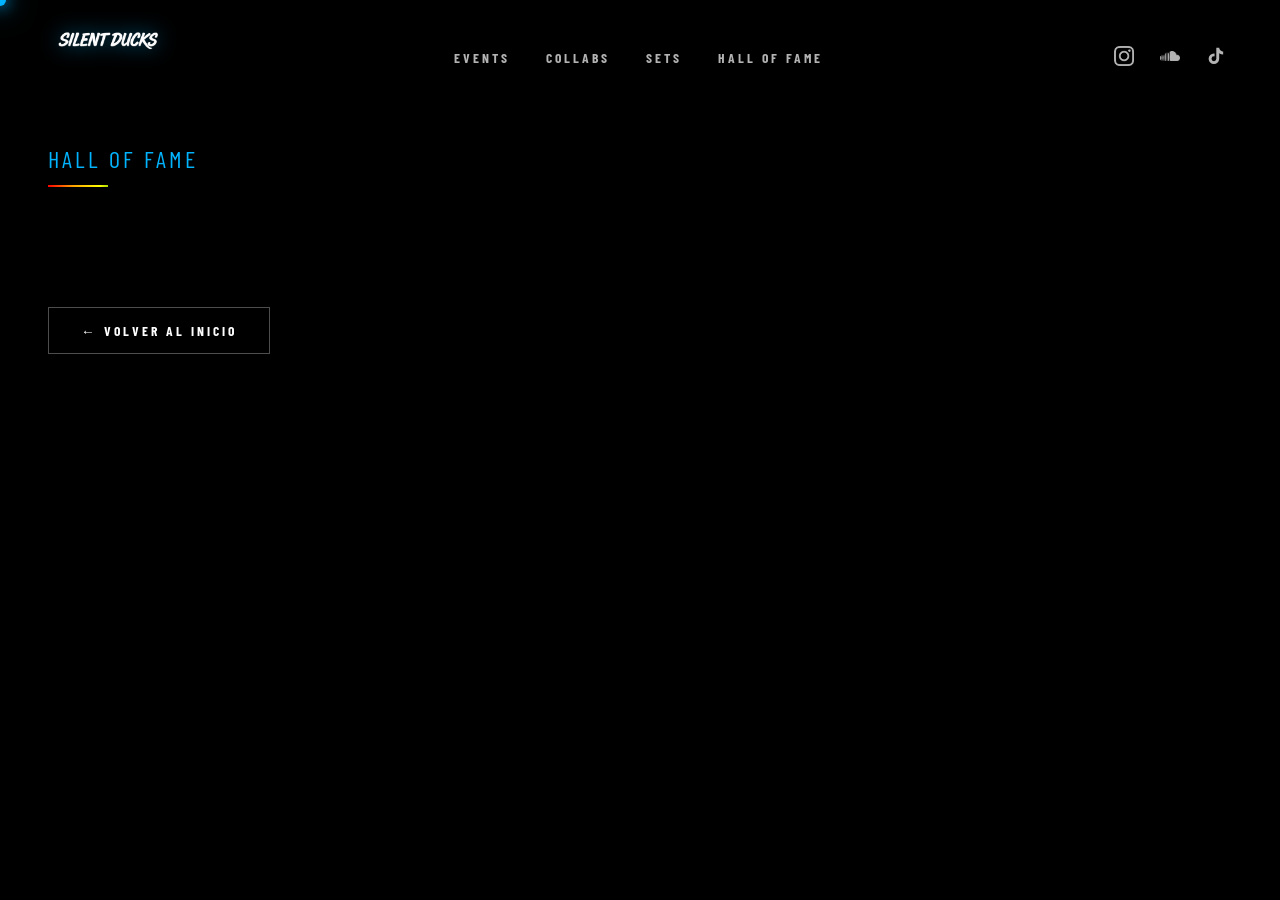
==== halloffame.html @ c342dd58 "Version 0.1.3 -Se unifico el style al index - Se arreglo el apartado de collabs con imagen y el recu" ====
<!DOCTYPE html>
<html lang="en">
<head>
<meta charset="UTF-8">
<meta name="viewport" content="width=device-width, initial-scale=1.0">
<title>Hall of Fame — Silent Ducks</title>
<link href="https://fonts.googleapis.com/css2?family=Bebas+Neue&family=Barlow+Condensed:wght@400;600;700;900&family=Barlow:wght@300;400&display=swap" rel="stylesheet">
<link rel="icon" type="image/x-icon" href="images/Pato azul.ico">
<link rel="stylesheet" href="Style.css">
</head>
<body>

<div class="cursor" id="cursor"></div>

<script>
const DUCK_B64 = "DUCK_PLACEHOLDER";
const LETTERS_B64 = "LETTERS_PLACEHOLDER";
const duckSrc = "data:image/png;base64," + DUCK_B64;
const lettersSrc = "data:image/png;base64," + LETTERS_B64;
</script>

<!-- NAV -->
<nav id="navbar">
  <a href="index.html" class="nav-logo">
    <img class="nav-logo-duck" id="navDuck" src="" alt="Silent Ducks">
    <img class="nav-logo-text" id="navText" src="" alt="Silent Ducks">
  </a>
  <ul class="nav-links">
    <li><a href="index.html#events">Events</a></li>
    <li><a href="index.html#collabs">Collabs</a></li>
    <li><a href="sets.html">Sets</a></li>
    <li><a href="halloffame.html">Hall of fame</a></li>
  </ul>
  <div class="nav-social">
    <!-- Instagram -->
    <a href="https://instagram.com/silentducks_" target="_blank" title="Instagram">
      <img src="images/instagram_black.png" alt="Instagram" style="width:20px; height:20px; object-fit:contain;">
    </a>
    <!-- SoundCloud -->
    <a href="https://soundcloud.com/silentducks" target="_blank" title="SoundCloud">
      <img src="images/test.png" alt="SoundCloud" style="width:20px; height:40px; object-fit:contain;">
    </a>
    <!-- TikTok -->
    <a href="https://tiktok.com/@silentducks" target="_blank" title="TikTok">
      <svg viewBox="0 0 24 24" xmlns="http://www.w3.org/2000/svg"><path d="M19.59 6.69a4.83 4.83 0 01-3.77-4.25V2h-3.45v13.67a2.89 2.89 0 01-2.88 2.5 2.89 2.89 0 01-2.89-2.89 2.89 2.89 0 012.89-2.89c.28 0 .54.04.79.1V9.01a6.33 6.33 0 00-.79-.05 6.34 6.34 0 00-6.34 6.34 6.34 6.34 0 006.34 6.34 6.34 6.34 0 006.33-6.34V8.69a8.18 8.18 0 004.78 1.52V6.74a4.85 4.85 0 01-1.01-.05z"/></svg>
    </a>
  </div>
</nav>

<!-- HALL OF FAME CONTENT -->
<section id="halloffame" style="padding-top: 140px;">
  <div style="max-width: 1200px; margin: 0 auto;">
    <div class="section-header">
      <div style="font-family:'Barlow Condensed',sans-serif;font-size:1.5rem;letter-spacing:3px;color:#00b4ff;text-transform:uppercase;margin-top:4px;">HALL OF FAME</div>
      <div class="section-line"></div>
    </div>

    <!-- Contenido aquí -->

    <a href="index.html" class="btn-outline" style="display:inline-block; margin-top: 60px;">← Volver al inicio</a>
  </div>
</section>

<script>
  // Inject logos
  document.getElementById('navDuck').src = "images/logo alargado blanco.png";
  document.getElementById('navText').src = "images/Pato azul.png";

  // Custom cursor
  const cursor = document.getElementById('cursor');
  document.addEventListener('mousemove', e => {
    cursor.style.left = e.clientX + 'px';
    cursor.style.top = e.clientY + 'px';
  });
  document.querySelectorAll('a, button').forEach(el => {
    el.addEventListener('mouseenter', () => cursor.classList.add('big'));
    el.addEventListener('mouseleave', () => cursor.classList.remove('big'));
  });

  // Navbar scroll
  window.addEventListener('scroll', () => {
    document.getElementById('navbar').classList.toggle('scrolled', window.scrollY > 60);
  });
</script>
</body>
</html>
---- Style.css ----
:root {
  --gold: #f5c518;
  --blue: #00b4ff;
  --white: #ffffff;
  --black: #000000;
  --gray: #111111;
  --gray2: #1a1a1a;
  --text-dim: #888;
}
* { margin: 0; padding: 0; box-sizing: border-box; }
html { scroll-behavior: smooth; }
body { background: #000; color: #fff; font-family: 'Barlow', sans-serif; overflow-x: hidden; cursor: none; }

/* CUSTOM CURSOR */
.cursor {
  width: 12px; height: 12px; background: var(--blue); border-radius: 50%;
  position: fixed; pointer-events: none; z-index: 9999;
  transform: translate(-50%, -50%);
  transition: width 0.2s, height 0.2s, background 0.2s;
  box-shadow: 0 0 15px var(--blue), 0 0 30px var(--blue);
}
.cursor.big { width: 30px; height: 30px; background: transparent; border: 2px solid var(--gold); box-shadow: 0 0 15px var(--gold); }

/* BRUSH FONT via image */
.brush-title {
  display: block;
  background-image: var(--letters-img);
  background-repeat: no-repeat;
  background-size: contain;
  background-position: center;
}

/* NAV */
nav {
  position: fixed; top: 0; left: 0; right: 0; z-index: 1000;
  display: flex; align-items: center; justify-content: space-between;
  padding: 16px 48px;
  background: linear-gradient(to bottom, rgba(0,0,0,0.95) 0%, transparent 100%);
  transition: background 0.4s, backdrop-filter 0.4s;
}
nav.scrolled { background: rgba(0,0,0,0.92); backdrop-filter: blur(12px); border-bottom: 1px solid rgba(245,197,24,0.15); }

.nav-logo { text-decoration: none; display: flex; align-items: center; gap: 10px; }
.nav-logo-duck { height: 80px; width: auto; filter: drop-shadow(0 0 10px rgba(0,180,255,0.5)); position: relative; top: -16px; }
.nav-logo-text { height: 40px; width: auto; display: none; }

.nav-links { display: flex; gap: 36px; list-style: none; }
.nav-links a {
  font-family: 'Barlow Condensed', sans-serif; font-weight: 700; font-size: 0.85rem;
  letter-spacing: 3px; color: rgba(255,255,255,0.7); text-decoration: none; text-transform: uppercase;
  transition: color 0.3s; position: relative;
}
.nav-links a::after { content: ''; position: absolute; bottom: -4px; left: 0; right: 0; height: 1px; background: var(--gold); transform: scaleX(0); transition: transform 0.3s; }
.nav-links a:hover { color: #fff; }
.nav-links a:hover::after { transform: scaleX(1); }

.nav-social { display: flex; gap: 14px; align-items: center; }
.nav-social a { display: flex; align-items: center; justify-content: center; width: 32px; height: 32px; text-decoration: none; transition: filter 0.3s, transform 0.2s; opacity: 0.7; }
.nav-social a:hover { opacity: 1; transform: scale(1.15); }
.nav-social svg { width: 20px; height: 20px; fill: #fff; }
.nav-social img { width: 20px; height: 20px; object-fit: contain; filter: brightness(0) invert(1); }

/* HERO */
#hero {
  height: 100vh; display: flex; flex-direction: column;
  align-items: center; justify-content: center;
  position: relative; overflow: hidden; text-align: center;
}
.hero-bg {
  position: absolute; inset: 0;
  background: radial-gradient(ellipse 80% 60% at 50% 40%, rgba(0,100,180,0.12) 0%, transparent 70%),
              radial-gradient(ellipse 60% 40% at 70% 70%, rgba(245,197,24,0.06) 0%, transparent 60%), #000;
}
.sparkle { position: absolute; border-radius: 50%; animation: twinkle var(--d, 3s) ease-in-out infinite; animation-delay: var(--delay, 0s); opacity: 0; }
@keyframes twinkle { 0%, 100% { opacity: 0; transform: scale(1); } 50% { opacity: 1; transform: scale(2); } }
.hero-glow-top { position: absolute; top: -200px; left: 50%; transform: translateX(-50%); width: 600px; height: 400px; background: radial-gradient(ellipse, rgba(0,180,255,0.25) 0%, transparent 70%); pointer-events: none; }
.hero-glow-bottom { position: absolute; bottom: -100px; left: 50%; transform: translateX(-50%); width: 800px; height: 300px; background: radial-gradient(ellipse, rgba(245,197,24,0.08) 0%, transparent 70%); pointer-events: none; }
.hero-corner-line { position: absolute; border: 1px solid rgba(245,197,24,0.2); pointer-events: none; }
.hero-corner-line.tl { top: 90px; left: 40px; width: 120px; height: 120px; border-right: none; border-bottom: none; }
.hero-corner-line.tr { top: 90px; right: 40px; width: 120px; height: 120px; border-left: none; border-bottom: none; }
.hero-corner-line.bl { bottom: 50px; left: 40px; width: 120px; height: 120px; border-right: none; border-top: none; }
.hero-corner-line.br { bottom: 50px; right: 40px; width: 120px; height: 120px; border-left: none; border-top: none; }

.hero-content { position: relative; z-index: 2; display: flex; flex-direction: column; align-items: center; width: 100%; }
.hero-duck {
  height: clamp(200px, 26vw, 340px); width: auto;
  margin-bottom: 16px;
  filter: drop-shadow(0 0 24px rgba(0,180,255,0.5)) drop-shadow(0 0 50px rgba(0,180,255,0.2));
  animation: float 4s ease-in-out infinite;
  opacity: 0; animation: float 4s ease-in-out infinite, fadeUp 0.8s 0.2s forwards;
}
@keyframes float { 0%, 100% { transform: translateY(0); } 50% { transform: translateY(-14px); } }

.hero-logo-text {
  height: clamp(80px, 12vw, 140px); width: auto;
  filter: brightness(0) invert(1) drop-shadow(0 0 30px rgba(245,197,24,0.3)) drop-shadow(0 0 60px rgba(0,180,255,0.2));
  opacity: 0; animation: fadeUp 0.8s 0.5s forwards;
}
.hero-pretitle {
  font-family: 'Barlow Condensed', sans-serif; font-size: 0.8rem;
  letter-spacing: 8px; color: var(--blue); text-transform: uppercase;
  margin-top: 16px; margin-bottom: 32px;
  opacity: 0; animation: fadeUp 0.8s 0.7s forwards;
}
.hero-cta-row { display: flex; gap: 16px; justify-content: center; flex-wrap: wrap; opacity: 0; animation: fadeUp 0.8s 0.9s forwards; margin-bottom: 80px; }

.btn-gold { font-family: 'Barlow Condensed', sans-serif; font-weight: 700; font-size: 0.85rem; letter-spacing: 3px; text-transform: uppercase; padding: 14px 32px; background: var(--gold); color: #000; border: none; text-decoration: none; cursor: none; transition: transform 0.2s, box-shadow 0.2s; }
.btn-gold:hover { transform: translateY(-2px); box-shadow: 0 8px 30px rgba(245,197,24,0.5); }
.btn-outline { font-family: 'Barlow Condensed', sans-serif; font-weight: 700; font-size: 0.85rem; letter-spacing: 3px; text-transform: uppercase; padding: 14px 32px; background: transparent; color: #fff; border: 1px solid rgba(255,255,255,0.3); text-decoration: none; cursor: none; transition: border-color 0.2s, color 0.2s, box-shadow 0.2s; }
.btn-outline:hover { border-color: var(--blue); color: var(--blue); box-shadow: 0 0 20px rgba(0,180,255,0.3); }

.hero-scroll { position: absolute; bottom: 32px; left: 50%; transform: translateX(-50%); display: flex; flex-direction: column; align-items: center; gap: 8px; opacity: 0; animation: fadeIn 1s 1.4s forwards; }
.hero-scroll span { font-family: 'Barlow Condensed', sans-serif; font-size: 0.7rem; letter-spacing: 4px; color: rgba(255,255,255,0.3); text-transform: uppercase; }
.scroll-line { width: 1px; height: 40px; background: linear-gradient(to bottom, rgba(255,255,255,0.3), transparent); animation: scrollPulse 2s ease-in-out infinite; }
@keyframes scrollPulse { 0%, 100% { opacity: 0.3; } 50% { opacity: 1; } }
@keyframes fadeUp { from { opacity: 0; transform: translateY(30px); } to { opacity: 1; transform: translateY(0); } }
@keyframes fadeIn { from { opacity: 0; } to { opacity: 1; } }

/* SECTIONS */
section { padding: 100px 48px; }
.section-header { margin-bottom: 60px; }
.section-tag { font-family: 'Barlow Condensed', sans-serif; font-size: 0.75rem; letter-spacing: 6px; color: var(--blue); text-transform: uppercase; margin-bottom: 12px; display: block; }
.section-title-img { height: clamp(50px, 7vw, 80px); width: auto; filter: brightness(0) invert(1); display: block; margin-bottom: 4px; }
.section-line { width: 60px; height: 2px; background: linear-gradient(to right, red, orange, yellow, green, cyan, blue, violet, red); background-size: 300% 100%; margin-top: 12px; animation: rainbowMove 5s linear infinite; }
@keyframes rainbowMove { 0% { background-position: 0% 50%; } 100% { background-position: 300% 50%; } }

/* EVENTS */
#events { background: #000; }
.events-wrap { max-width: 1200px; margin: 0 auto; }
.upcoming-grid { display: grid; grid-template-columns: repeat(auto-fill, minmax(340px, 1fr)); gap: 2px; margin-bottom: 80px; }
.event-card { background: var(--gray2); border: 1px solid rgba(245,197,24,0.1); padding: 32px; position: relative; overflow: hidden; transition: border-color 0.3s, transform 0.3s; }
.event-card::before { content: ''; position: absolute; top: 0; left: 0; right: 0; height: 2px; background: linear-gradient(to right, var(--gold), var(--blue), transparent); opacity: 0; transition: opacity 0.3s; }
.event-card:hover { border-color: rgba(245,197,24,0.4); transform: translateY(-4px); }
.event-card:hover::before { opacity: 1; }
.event-badge { display: inline-block; font-family: 'Barlow Condensed', sans-serif; font-size: 0.65rem; letter-spacing: 4px; font-weight: 700; text-transform: uppercase; padding: 4px 12px; background: var(--gold); color: #000; margin-bottom: 20px; }
.event-badge.past { background: transparent; border: 1px solid rgba(255,255,255,0.2); color: var(--text-dim); }
.event-venue { font-family: 'Barlow Condensed', sans-serif; font-size: 0.8rem; letter-spacing: 3px; color: var(--blue); text-transform: uppercase; margin-bottom: 8px; display: flex; align-items: center; gap: 6px; }
.event-name { font-family: 'Bebas Neue', sans-serif; font-size: 2rem; letter-spacing: 2px; margin-bottom: 6px; }
.event-date { font-family: 'Barlow Condensed', sans-serif; font-size: 1rem; color: var(--gold); letter-spacing: 2px; margin-bottom: 6px; }
.event-lineup { font-size: 0.85rem; color: rgba(255,255,255,0.5); letter-spacing: 1px; margin-bottom: 24px; line-height: 1.6; }
.event-ticket { font-family: 'Barlow Condensed', sans-serif; font-weight: 700; font-size: 0.8rem; letter-spacing: 3px; text-transform: uppercase; padding: 10px 24px; background: transparent; color: var(--gold); border: 1px solid rgba(245,197,24,0.4); text-decoration: none; display: inline-block; transition: background 0.2s, color 0.2s; }
.event-ticket:hover { background: var(--gold); color: #000; }

.past-section-label { font-family: 'Barlow Condensed', sans-serif; font-size: 0.75rem; letter-spacing: 6px; color: rgba(255,255,255,0.25); text-transform: uppercase; margin-bottom: 20px; }
.past-grid { display: grid; grid-template-columns: repeat(auto-fill, minmax(200px, 1fr)); gap: 2px; }
.past-item { aspect-ratio: 2/3; background: var(--gray2); border: 1px solid rgba(255,255,255,0.06); display: flex; flex-direction: column; align-items: center; justify-content: center; padding: 24px; position: relative; overflow: hidden; transition: border-color 0.3s; cursor: none; gap: 8px; }
.past-item img { width: 100%; max-height: 100%; object-fit: cover; display: block; }
.past-item::before { content: ''; position: absolute; inset: 0; background: radial-gradient(ellipse at center, rgba(0,180,255,0.08) 0%, transparent 70%); opacity: 0; transition: opacity 0.3s; }
.past-item:hover { border-color: rgba(0,180,255,0.3); }
.past-item:hover::before { opacity: 1; }
.past-item-date { font-family: 'Barlow Condensed', sans-serif; font-size: 0.7rem; letter-spacing: 3px; color: var(--blue); text-transform: uppercase; margin-bottom: 8px; }
.past-item-name { font-family: 'Bebas Neue', sans-serif; font-size: 1.1rem; letter-spacing: 2px; text-align: center; color: rgba(255,255,255,0.8); margin-bottom: 4px; }
.past-item-venue { font-size: 0.75rem; color: rgba(255,255,255,0.3); text-align: center; }

/* SETS */
#sets { background: #050505; }
.sets-wrap { max-width: 1200px; margin: 0 auto; }
.genre-filters { display: flex; gap: 8px; flex-wrap: wrap; margin-bottom: 48px; }
.genre-btn { font-family: 'Barlow Condensed', sans-serif; font-size: 0.75rem; font-weight: 700; letter-spacing: 3px; text-transform: uppercase; padding: 8px 20px; background: transparent; color: rgba(255,255,255,0.4); border: 1px solid rgba(255,255,255,0.12); cursor: none; transition: all 0.2s; }
.genre-btn:hover, .genre-btn.active { background: var(--gold); color: #000; border-color: var(--gold); }
.sets-grid { display: grid; grid-template-columns: repeat(auto-fill, minmax(300px, 1fr)); gap: 2px; }
.set-card { background: var(--gray2); border: 1px solid rgba(255,255,255,0.06); overflow: hidden; transition: border-color 0.3s, transform 0.3s; }
.set-card:hover { border-color: rgba(0,180,255,0.3); transform: translateY(-3px); }
.set-thumb { aspect-ratio: 16/9; background: #111; position: relative; overflow: hidden; display: flex; align-items: center; justify-content: center; }
.set-thumb-bg { position: absolute; inset: 0; }
.set-play { width: 48px; height: 48px; background: rgba(245,197,24,0.9); border-radius: 50%; display: flex; align-items: center; justify-content: center; position: relative; z-index: 2; font-size: 1.2rem; transition: transform 0.2s, box-shadow 0.2s; }
.set-card:hover .set-play { transform: scale(1.1); box-shadow: 0 0 20px rgba(245,197,24,0.6); }
.set-genre-tag { position: absolute; top: 10px; right: 10px; font-family: 'Barlow Condensed', sans-serif; font-size: 0.65rem; letter-spacing: 3px; font-weight: 700; text-transform: uppercase; padding: 3px 10px; background: rgba(0,0,0,0.7); color: var(--blue); border: 1px solid rgba(0,180,255,0.3); z-index: 2; }
.set-info { padding: 20px; }
.set-dj { font-family: 'Bebas Neue', sans-serif; font-size: 1.3rem; letter-spacing: 2px; margin-bottom: 4px; }
.set-desc { font-size: 0.8rem; color: rgba(255,255,255,0.4); margin-bottom: 12px; letter-spacing: 0.5px; }
.set-meta { display: flex; align-items: center; justify-content: space-between; }
.set-event-name { font-family: 'Barlow Condensed', sans-serif; font-size: 0.7rem; letter-spacing: 2px; color: var(--gold); text-transform: uppercase; }
.set-sc-link { font-family: 'Barlow Condensed', sans-serif; font-size: 0.7rem; letter-spacing: 2px; font-weight: 700; color: rgba(255,102,0,0.8); text-decoration: none; text-transform: uppercase; border: 1px solid rgba(255,102,0,0.3); padding: 3px 10px; transition: background 0.2s, color 0.2s; }
.set-sc-link:hover { background: rgba(255,102,0,0.15); color: #ff6600; }

/* SOUNDCLOUD */
#soundcloud { background: #000; padding: 80px 48px; text-align: center; }
.sc-wrap { max-width: 900px; margin: 0 auto; }
.sc-brand { display: flex; align-items: center; justify-content: center; gap: 20px; margin-bottom: 32px; }
.sc-logo-svg { width: 60px; height: auto; filter: drop-shadow(0 0 16px rgba(255,102,0,0.6)); }
.sc-title { font-family: 'Bebas Neue', sans-serif; font-size: 3rem; letter-spacing: 3px; }
.sc-title span { color: #ff6600; }
.sc-sub { font-family: 'Barlow Condensed', sans-serif; font-size: 1rem; letter-spacing: 4px; color: rgba(255,255,255,0.4); text-transform: uppercase; margin-bottom: 40px; }
.sc-cta { font-family: 'Barlow Condensed', sans-serif; font-weight: 700; font-size: 0.85rem; letter-spacing: 3px; text-transform: uppercase; padding: 14px 36px; background: #ff6600; color: #fff; text-decoration: none; display: inline-block; transition: transform 0.2s, box-shadow 0.2s; }
.sc-cta:hover { transform: translateY(-2px); box-shadow: 0 8px 30px rgba(255,102,0,0.4); }

/* SOCIAL */
#social { background: #050505; padding: 80px 48px; text-align: center; }
.social-wrap { max-width: 800px; margin: 0 auto; }
.social-tagline-img { height: clamp(50px, 7vw, 80px); width: auto; filter: brightness(0) invert(1); display: block; margin: 0 auto 12px; }
.social-sub { font-size: 0.9rem; color: rgba(255,255,255,0.4); letter-spacing: 1px; margin-bottom: 48px; max-width: 400px; margin-left: auto; margin-right: auto; }
.social-icons { display: flex; gap: 20px; justify-content: center; flex-wrap: wrap; margin-bottom: 48px; }
.social-card { display: flex; flex-direction: column; align-items: center; gap: 12px; padding: 28px 32px; background: var(--gray2); border: 1px solid rgba(255,255,255,0.06); text-decoration: none; color: #fff; transition: border-color 0.3s, transform 0.3s; width: 160px; }
.social-card:hover { transform: translateY(-4px); }
.social-card.ig:hover { border-color: rgba(225,48,108,0.5); }
.social-card.sc:hover { border-color: rgba(255,102,0,0.5); }
.social-card.tt:hover { border-color: rgba(0,242,234,0.5); }
.social-card.yt:hover { border-color: rgba(255,0,0,0.5); }
.social-card-icon { width: 36px; height: 36px; display: flex; align-items: center; justify-content: center; }
.social-card-icon svg { width: 32px; height: 32px; fill: #fff; }
.social-card-label { font-family: 'Barlow Condensed', sans-serif; font-size: 0.7rem; letter-spacing: 3px; text-transform: uppercase; color: rgba(255,255,255,0.5); }
.social-card-handle { font-family: 'Barlow Condensed', sans-serif; font-size: 0.9rem; letter-spacing: 1px; font-weight: 600; text-align: center; word-break: break-all; }

/* COLLABS */
.collabs-wrap { max-width: 1200px; margin: 0 auto; }
.collab-grid { display: flex; gap: 24px; justify-content: flex-start; flex-wrap: wrap; margin-top: 40px; }
.collab-card { display: flex; flex-direction: column; align-items: flex-start; text-align: left; gap: 14px; padding: 32px 24px; background: var(--gray2); border: 1px solid rgba(255,255,255,0.06); width: 180px; transition: border-color 0.3s, transform 0.3s; }
.collab-card:hover { transform: translateY(-4px); border-color: rgba(245,197,24,0.3); }
.collab-card img { width: 200px; height: 200px; object-fit: contain; filter: brightness(0) invert(1); align-self: center; }
.collab-card-name { font-family: 'Barlow Condensed', sans-serif; font-size: 0.85rem; letter-spacing: 2px; text-transform: uppercase; text-align: left; color: #fff; }
.collab-card-city { font-family: 'Barlow Condensed', sans-serif; font-size: 0.72rem; letter-spacing: 2px; text-transform: uppercase; color: rgba(255,255,255,0.35); text-align: left; }

/* FOOTER */
footer { background: #000; border-top: 1px solid rgba(245,197,24,0.1); padding: 36px 48px; display: flex; align-items: center; justify-content: space-between; flex-wrap: wrap; gap: 20px; }
.footer-logo { display: flex; align-items: center; gap: 10px; }
.footer-logo-duck { height: 60px; width: auto; filter: drop-shadow(0 0 6px rgba(0,180,255,0.4)); }
.footer-logo-text { height: 22px; width: auto; filter: brightness(0) invert(1); opacity: 0.8; }
.footer-copy { font-size: 0.8rem; color: rgba(255,255,255,0.2); letter-spacing: 1px; }
.footer-loc { font-family: 'Barlow Condensed', sans-serif; font-size: 0.75rem; letter-spacing: 3px; color: var(--blue); text-transform: uppercase; }

.divider { width: 100%; height: 1px; background: linear-gradient(to right, transparent, rgba(245,197,24,0.2), rgba(0,180,255,0.2), transparent); }

@media (max-width: 768px) {
  nav { padding: 14px 20px; }
  .nav-links { display: none; }
  section { padding: 60px 20px; }
  #soundcloud, #social { padding: 60px 20px; }
  footer { padding: 28px 20px; flex-direction: column; align-items: flex-start; }
  .hero-corner-line { display: none; }
}
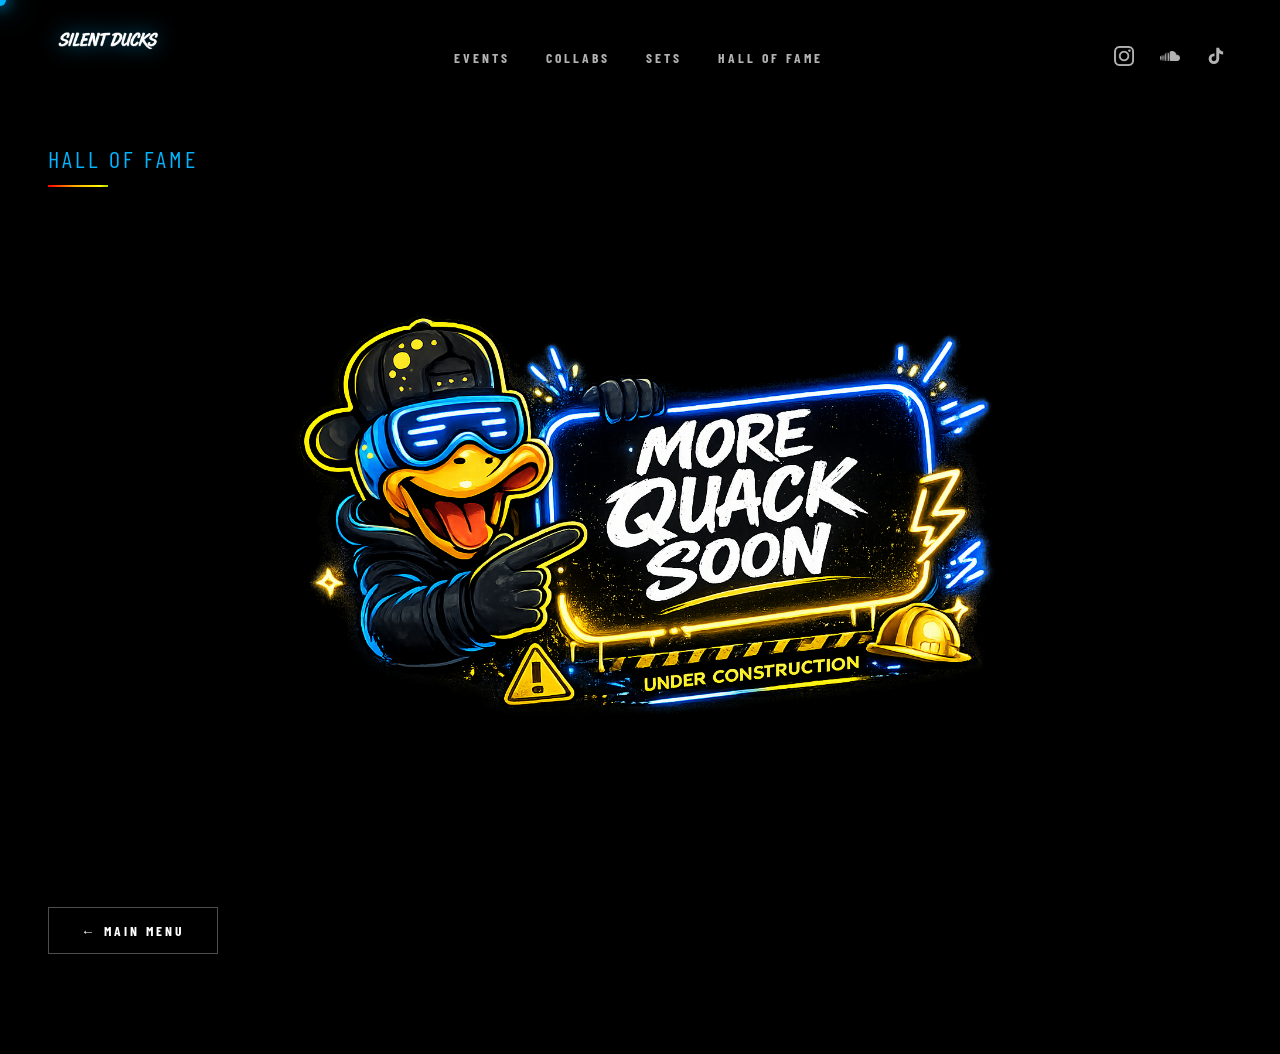
==== commit 7ff20d78: "Version 0.1.3 - 1 - Hall of fame and set web, se anade un coming soon porque no esta terminada. - NU" ====
--- a/halloffame.html
+++ b/halloffame.html
@@ -20,7 +20,7 @@
 </script>
 
 <!-- NAV -->
-<nav id="navbar">
+<nav id="navbar" class="scrolled">
   <a href="index.html" class="nav-logo">
     <img class="nav-logo-duck" id="navDuck" src="" alt="Silent Ducks">
     <img class="nav-logo-text" id="navText" src="" alt="Silent Ducks">
@@ -55,9 +55,9 @@
       <div class="section-line"></div>
     </div>
 
-    <!-- Contenido aquí -->
+    <img src="images/contenido/quacksoon.png" alt="" style="width: 100%; max-width: 900px; height: auto; display: block; margin: 0 auto 60px;">
 
-    <a href="index.html" class="btn-outline" style="display:inline-block; margin-top: 60px;">← Volver al inicio</a>
+    <a href="index.html" class="btn-outline" style="display:inline-block; margin-top: 0;">← Main menu</a>
   </div>
 </section>
 
--- a/Style.css
+++ b/Style.css
@@ -205,9 +205,9 @@
 /* COLLABS */
 .collabs-wrap { max-width: 1200px; margin: 0 auto; }
 .collab-grid { display: flex; gap: 24px; justify-content: flex-start; flex-wrap: wrap; margin-top: 40px; }
-.collab-card { display: flex; flex-direction: column; align-items: flex-start; text-align: left; gap: 14px; padding: 32px 24px; background: var(--gray2); border: 1px solid rgba(255,255,255,0.06); width: 180px; transition: border-color 0.3s, transform 0.3s; }
+.collab-card { display: flex; flex-direction: column; align-items: flex-start; text-align: left; justify-content: space-between; padding: 32px 24px; background: var(--gray2); border: 1px solid rgba(255,255,255,0.06); width: 180px; min-height: 320px; transition: border-color 0.3s, transform 0.3s; }
 .collab-card:hover { transform: translateY(-4px); border-color: rgba(245,197,24,0.3); }
-.collab-card img { width: 200px; height: 200px; object-fit: contain; filter: brightness(0) invert(1); align-self: center; }
+.collab-card img { width: 100%; height: 160px; object-fit: contain; align-self: center; }
 .collab-card-name { font-family: 'Barlow Condensed', sans-serif; font-size: 0.85rem; letter-spacing: 2px; text-transform: uppercase; text-align: left; color: #fff; }
 .collab-card-city { font-family: 'Barlow Condensed', sans-serif; font-size: 0.72rem; letter-spacing: 2px; text-transform: uppercase; color: rgba(255,255,255,0.35); text-align: left; }
 
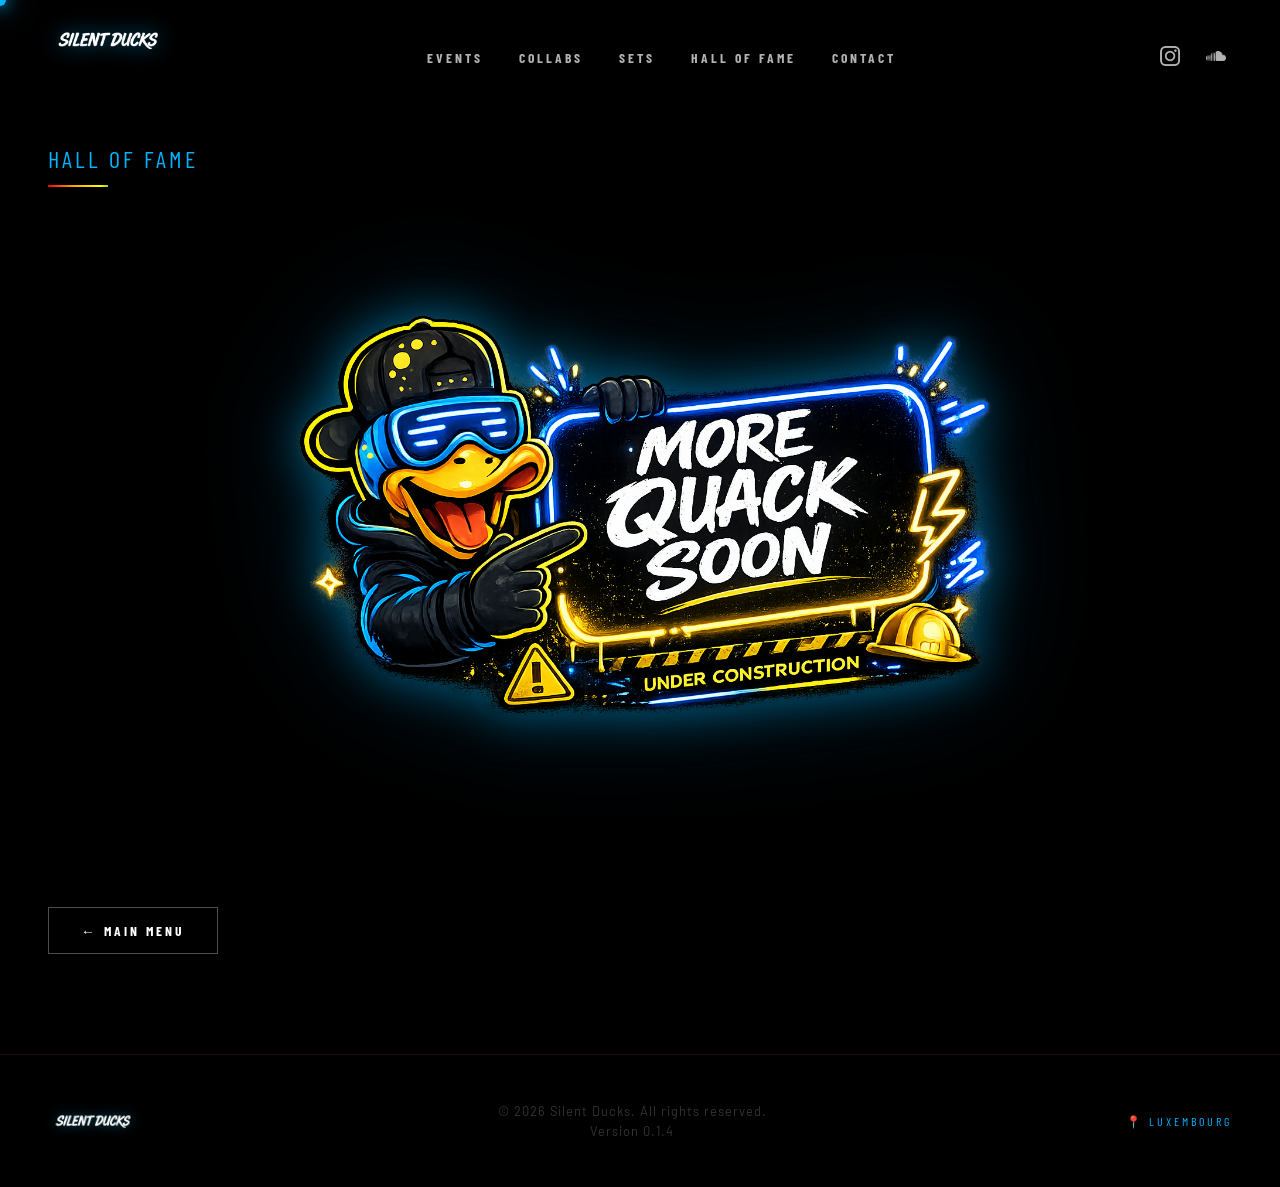
==== commit 24552837: "Version 0.1.4 - Se añade nuevo apartado Contacts, donde se abren 3 tipos de formularios, para DJs, p" ====
--- a/halloffame.html
+++ b/halloffame.html
@@ -11,6 +11,7 @@
 <body>
 
 <div class="cursor" id="cursor"></div>
+<div id="sparkles" style="position:fixed;inset:0;pointer-events:none;z-index:0;overflow:hidden;"></div>
 
 <script>
 const DUCK_B64 = "DUCK_PLACEHOLDER";
@@ -30,6 +31,7 @@
     <li><a href="index.html#collabs">Collabs</a></li>
     <li><a href="sets.html">Sets</a></li>
     <li><a href="halloffame.html">Hall of fame</a></li>
+    <li><a href="contact.html">Contact</a></li>
   </ul>
   <div class="nav-social">
     <!-- Instagram -->
@@ -40,31 +42,40 @@
     <a href="https://soundcloud.com/silentducks" target="_blank" title="SoundCloud">
       <img src="images/test.png" alt="SoundCloud" style="width:20px; height:40px; object-fit:contain;">
     </a>
-    <!-- TikTok -->
-    <a href="https://tiktok.com/@silentducks" target="_blank" title="TikTok">
-      <svg viewBox="0 0 24 24" xmlns="http://www.w3.org/2000/svg"><path d="M19.59 6.69a4.83 4.83 0 01-3.77-4.25V2h-3.45v13.67a2.89 2.89 0 01-2.88 2.5 2.89 2.89 0 01-2.89-2.89 2.89 2.89 0 012.89-2.89c.28 0 .54.04.79.1V9.01a6.33 6.33 0 00-.79-.05 6.34 6.34 0 00-6.34 6.34 6.34 6.34 0 006.34 6.34 6.34 6.34 0 006.33-6.34V8.69a8.18 8.18 0 004.78 1.52V6.74a4.85 4.85 0 01-1.01-.05z"/></svg>
-    </a>
   </div>
 </nav>
 
 <!-- HALL OF FAME CONTENT -->
-<section id="halloffame" style="padding-top: 140px;">
+<section id="halloffame" style="padding-top: 140px; position: relative; z-index: 1;">
   <div style="max-width: 1200px; margin: 0 auto;">
     <div class="section-header">
       <div style="font-family:'Barlow Condensed',sans-serif;font-size:1.5rem;letter-spacing:3px;color:#00b4ff;text-transform:uppercase;margin-top:4px;">HALL OF FAME</div>
       <div class="section-line"></div>
     </div>
 
-    <img src="images/contenido/quacksoon.png" alt="" style="width: 100%; max-width: 900px; height: auto; display: block; margin: 0 auto 60px;">
+    <img src="images/contenido/quacksoon.png" alt="" style="width: 100%; max-width: 900px; height: auto; display: block; margin: 0 auto 60px; filter: drop-shadow(0 0 24px rgba(0,180,255,0.5)) drop-shadow(0 0 50px rgba(0,180,255,0.2));">
 
     <a href="index.html" class="btn-outline" style="display:inline-block; margin-top: 0;">← Main menu</a>
   </div>
 </section>
 
+<!-- FOOTER -->
+<footer style="position: relative; z-index: 1;">
+  <div class="footer-logo">
+    <img class="footer-logo-duck" id="footerDuck" src="" alt="">
+  </div>
+  <div style="display:flex; flex-direction:column; align-items:center; gap:4px;">
+    <div class="footer-copy">© 2026 Silent Ducks. All rights reserved.</div>
+    <div class="footer-copy">Version 0.1.4</div>
+  </div>
+  <div class="footer-loc">📍 Luxembourg</div>
+</footer>
+
 <script>
   // Inject logos
   document.getElementById('navDuck').src = "images/logo alargado blanco.png";
   document.getElementById('navText').src = "images/Pato azul.png";
+  document.getElementById('footerDuck').src = "images/logo alargado blanco.png";
 
   // Custom cursor
   const cursor = document.getElementById('cursor');
@@ -81,6 +92,15 @@
   window.addEventListener('scroll', () => {
     document.getElementById('navbar').classList.toggle('scrolled', window.scrollY > 60);
   });
+
+  // Sparkles
+  const sp = document.getElementById('sparkles');
+  for (let i = 0; i < 60; i++) {
+    const s = document.createElement('div');
+    s.className = 'sparkle';
+    s.style.cssText = `left:${Math.random()*100}%;top:${Math.random()*100}%;width:${1+Math.random()*2}px;height:${1+Math.random()*2}px;background:${Math.random()>0.5?'#f5c518':'#00b4ff'};--d:${2+Math.random()*4}s;--delay:${Math.random()*4}s;`;
+    sp.appendChild(s);
+  }
 </script>
 </body>
 </html>
--- a/Style.css
+++ b/Style.css
@@ -144,7 +144,7 @@
 .past-section-label { font-family: 'Barlow Condensed', sans-serif; font-size: 0.75rem; letter-spacing: 6px; color: rgba(255,255,255,0.25); text-transform: uppercase; margin-bottom: 20px; }
 .past-grid { display: grid; grid-template-columns: repeat(auto-fill, minmax(200px, 1fr)); gap: 2px; }
 .past-item { aspect-ratio: 2/3; background: var(--gray2); border: 1px solid rgba(255,255,255,0.06); display: flex; flex-direction: column; align-items: center; justify-content: center; padding: 24px; position: relative; overflow: hidden; transition: border-color 0.3s; cursor: none; gap: 8px; }
-.past-item img { width: 100%; max-height: 100%; object-fit: cover; display: block; }
+.past-item img { width: 100%; height: 220px; object-fit: contain; display: block; }
 .past-item::before { content: ''; position: absolute; inset: 0; background: radial-gradient(ellipse at center, rgba(0,180,255,0.08) 0%, transparent 70%); opacity: 0; transition: opacity 0.3s; }
 .past-item:hover { border-color: rgba(0,180,255,0.3); }
 .past-item:hover::before { opacity: 1; }
@@ -191,7 +191,7 @@
 .social-tagline-img { height: clamp(50px, 7vw, 80px); width: auto; filter: brightness(0) invert(1); display: block; margin: 0 auto 12px; }
 .social-sub { font-size: 0.9rem; color: rgba(255,255,255,0.4); letter-spacing: 1px; margin-bottom: 48px; max-width: 400px; margin-left: auto; margin-right: auto; }
 .social-icons { display: flex; gap: 20px; justify-content: center; flex-wrap: wrap; margin-bottom: 48px; }
-.social-card { display: flex; flex-direction: column; align-items: center; gap: 12px; padding: 28px 32px; background: var(--gray2); border: 1px solid rgba(255,255,255,0.06); text-decoration: none; color: #fff; transition: border-color 0.3s, transform 0.3s; width: 160px; }
+.social-card { display: flex; flex-direction: column; align-items: center; gap: 12px; padding: 28px 24px; background: var(--gray2); border: 1px solid rgba(255,255,255,0.06); text-decoration: none; color: #fff; transition: border-color 0.3s, transform 0.3s; width: 180px; }
 .social-card:hover { transform: translateY(-4px); }
 .social-card.ig:hover { border-color: rgba(225,48,108,0.5); }
 .social-card.sc:hover { border-color: rgba(255,102,0,0.5); }
@@ -200,7 +200,7 @@
 .social-card-icon { width: 36px; height: 36px; display: flex; align-items: center; justify-content: center; }
 .social-card-icon svg { width: 32px; height: 32px; fill: #fff; }
 .social-card-label { font-family: 'Barlow Condensed', sans-serif; font-size: 0.7rem; letter-spacing: 3px; text-transform: uppercase; color: rgba(255,255,255,0.5); }
-.social-card-handle { font-family: 'Barlow Condensed', sans-serif; font-size: 0.9rem; letter-spacing: 1px; font-weight: 600; text-align: center; word-break: break-all; }
+.social-card-handle { font-family: 'Barlow Condensed', sans-serif; font-size: 0.9rem; letter-spacing: 1px; font-weight: 600; text-align: center; white-space: nowrap; }
 
 /* COLLABS */
 .collabs-wrap { max-width: 1200px; margin: 0 auto; }
